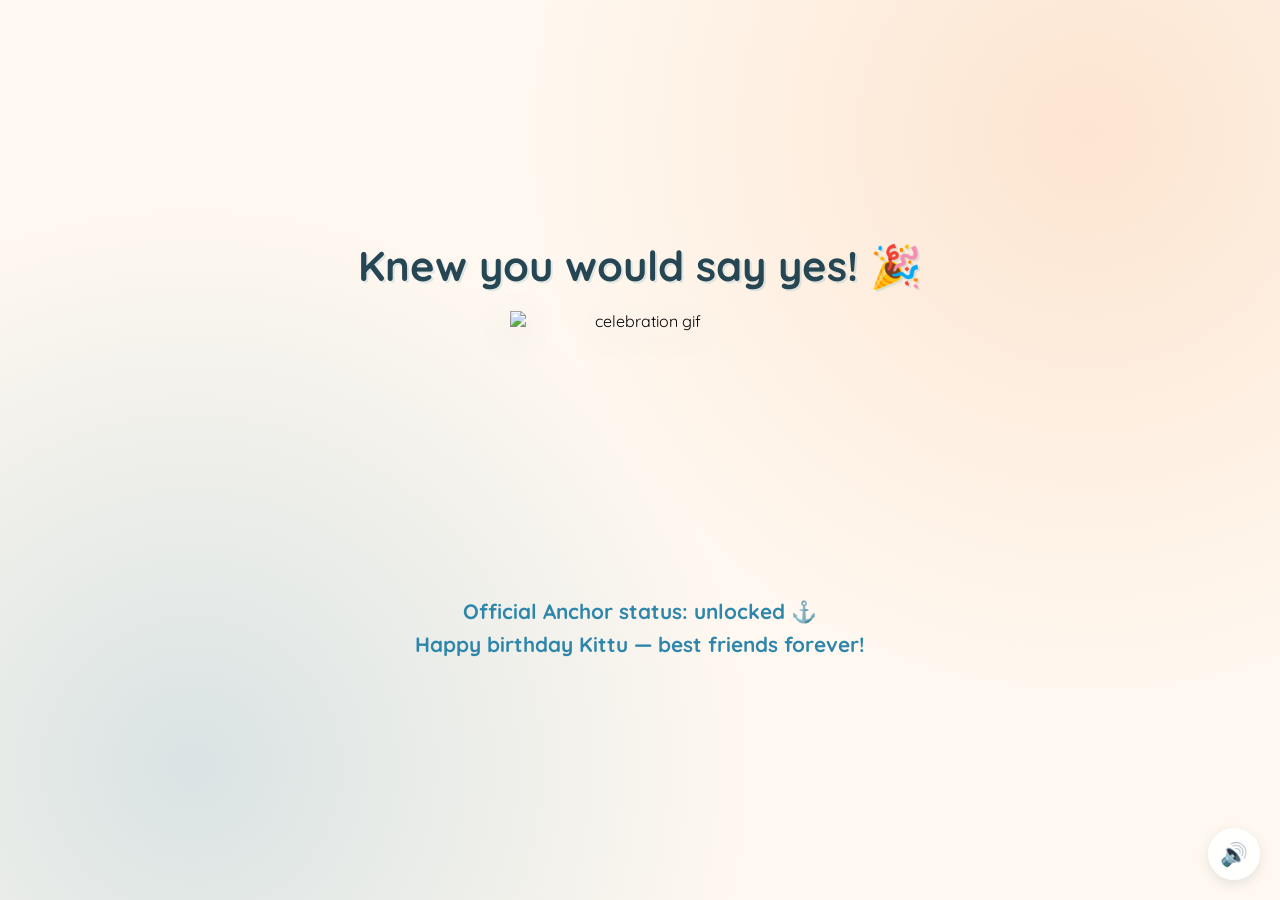
==== yes.html @ 29653f69 "Revise yes.html for improved layout and messaging Updated the HTML structure and content for better " ====
<!DOCTYPE html>
<html lang="en">
<head>
  <meta charset="UTF-8">
  <meta name="viewport" content="width=device-width, initial-scale=1.0">
  <title>Yay! Best Friends! ✨</title>
  <link rel="preconnect" href="https://fonts.googleapis.com">
  <link rel="preconnect" href="https://fonts.gstatic.com" crossorigin>
  <link href="https://fonts.googleapis.com/css2?family=Quicksand:wght@500;700;800&display=swap" rel="stylesheet">
  <link rel="stylesheet" href="style.css">
  <script src="https://cdn.jsdelivr.net/npm/canvas-confetti@1.9.2/dist/confetti.browser.min.js"></script>
</head>
<body>
  <div class="sparkles-bg" aria-hidden="true"></div>

  <div class="container yes-container">
    <h1 class="yes-title">Knew you would say yes! 🎉</h1>

    <div class="gif-container">
      <img id="cat-gif" src="https://media.tenor.com/3o7abKhOpu0NtenCFAAAAAd/yes.gif" alt="celebration gif">
    </div>

    <p class="yes-message">Official Anchor status: unlocked ⚓<br>Happy birthday Kittu — best friends forever!</p>
  </div>

  <audio id="bg-music" loop>
    <source src="music/beabadoobee - Glue Song (Lyrics).mp3" type="audio/mpeg">
  </audio>

  <button id="music-toggle" onclick="toggleMusic()" aria-label="Toggle music">🔊</button>

  <script src="yes-script.js"></script>
</body>
</html>
---- style.css ----
* {
  margin: 0;
  padding: 0;
  box-sizing: border-box;
}

body {
  background-color: #FFF8F0;
  font-family: 'Quicksand', sans-serif;
  min-height: 100vh;
  display: flex;
  justify-content: center;
  align-items: center;
  overflow: hidden;
  background-image:
    radial-gradient(circle at 15% 85%, rgba(46, 134, 171, 0.18) 0%, transparent 42%),
    radial-gradient(circle at 85% 15%, rgba(244, 162, 97, 0.22) 0%, transparent 42%),
    radial-gradient(circle at 50% 50%, rgba(255, 248, 240, 0.9) 0%, transparent 65%);
}

/* Floating background */
.sparkles-bg {
  position: fixed;
  top: 0;
  left: 0;
  right: 0;
  bottom: 0;
  pointer-events: none;
  z-index: 0;
  overflow: hidden;
}

.sparkles-bg::before,
.sparkles-bg::after {
  content: '🐣 ⚰️ 🥂 🔪 ✨ 🐣 ⚰️ 🥂';
  position: absolute;
  font-size: 1.4rem;
  opacity: 0.18;
  animation: floatSparkles 14s linear infinite;
  white-space: nowrap;
  top: 100%;
  left: 8%;
}

.sparkles-bg::after {
  animation-delay: 7s;
  left: 55%;
  content: '⚰️ 🐣 ✨ 🔪 🥂 ⚰️ 🐣 ✨';
}

@keyframes floatSparkles {
  from { transform: translateY(0); opacity: 0.18; }
  to { transform: translateY(-110vh); opacity: 0; }
}

.container {
  position: relative;
  z-index: 1;
  text-align: center;
  padding: 40px 20px;
}

.birthday-badge {
  display: inline-block;
  background: linear-gradient(135deg, #F4A261, #E9C46A);
  color: #264653;
  font-weight: 800;
  font-size: 0.95rem;
  padding: 8px 20px;
  border-radius: 999px;
  margin-bottom: 18px;
  box-shadow: 0 4px 14px rgba(244, 162, 97, 0.35);
  letter-spacing: 0.5px;
}

h1 {
  font-size: 2.4rem;
  color: #264653;
  font-weight: 800;
  margin-bottom: 20px;
  text-shadow: 2px 2px 0px rgba(46, 134, 171, 0.15);
  animation: gentleBounce 2.5s ease-in-out infinite;
}

@keyframes gentleBounce {
  0%, 100% { transform: translateY(0); }
  50% { transform: translateY(-4px); }
}

.gif-container {
  margin: 20px auto;
  display: flex;
  justify-content: center;
}

#cat-gif {
  width: 200px;
  height: 200px;
  object-fit: contain;
  filter: drop-shadow(0 8px 16px rgba(38, 70, 83, 0.15));
  transition: opacity 0.3s ease;
}

.buttons {
  display: flex;
  gap: 20px;
  justify-content: center;
  align-items: center;
  margin-top: 30px;
  flex-wrap: wrap;
}

#yes-btn {
  background: linear-gradient(135deg, #2E86AB, #1B6B8A);
  color: white;
  border: none;
  border-radius: 16px;
  font-size: 1.6rem;
  font-weight: 800;
  font-family: 'Quicksand', sans-serif;
  padding: 18px 45px;
  cursor: pointer;
  transition: transform 0.15s, box-shadow 0.15s;
  box-shadow: 0 6px 20px rgba(46, 134, 171, 0.4);
  letter-spacing: 0.5px;
}

#yes-btn:hover {
  transform: scale(1.06) translateY(-2px);
  box-shadow: 0 10px 28px rgba(46, 134, 171, 0.5);
}

#yes-btn:active {
  transform: scale(0.98);
}

#no-btn {
  background: linear-gradient(135deg, #8DA9B8, #6B8A99);
  color: white;
  border: none;
  border-radius: 12px;
  font-size: 1rem;
  font-weight: 700;
  font-family: 'Quicksand', sans-serif;
  padding: 12px 28px;
  cursor: pointer;
  transition: background 0.2s, left 0.25s ease, top 0.25s ease;
  box-shadow: 0 4px 14px rgba(107, 138, 153, 0.35);
}

#no-btn:hover {
  background: linear-gradient(135deg, #6B8A99, #5A7A8A);
}

#tease-toast {
  margin-top: 14px;
  font-size: 1rem;
  color: #2E86AB;
  font-weight: 700;
  font-style: italic;
  opacity: 0;
  transform: translateY(6px);
  transition: opacity 0.3s ease, transform 0.3s ease;
  min-height: 1.5rem;
}

#tease-toast.show {
  opacity: 1;
  transform: translateY(0);
}

#music-toggle {
  position: fixed;
  bottom: 20px;
  right: 20px;
  background: rgba(255, 255, 255, 0.9);
  border: none;
  border-radius: 50%;
  width: 52px;
  height: 52px;
  font-size: 1.4rem;
  cursor: pointer;
  backdrop-filter: blur(10px);
  box-shadow: 0 4px 12px rgba(38, 70, 83, 0.12);
  transition: transform 0.2s;
  z-index: 100;
}

#music-toggle:hover {
  transform: scale(1.1);
}

.yes-container h1.yes-title {
  font-size: 2.6rem;
  animation: bounceTitle 0.6s ease infinite alternate;
}

@keyframes bounceTitle {
  from { transform: translateY(0); }
  to { transform: translateY(-10px); }
}

.yes-message {
  font-size: 1.3rem;
  color: #2E86AB;
  font-weight: 700;
  margin-top: 24px;
  line-height: 1.6;
  animation: fadeIn 1s ease 0.5s both;
}

@keyframes fadeIn {
  from { opacity: 0; transform: translateY(10px); }
  to { opacity: 1; transform: translateY(0); }
}

.yes-container #cat-gif {
  width: 260px;
  height: 260px;
}
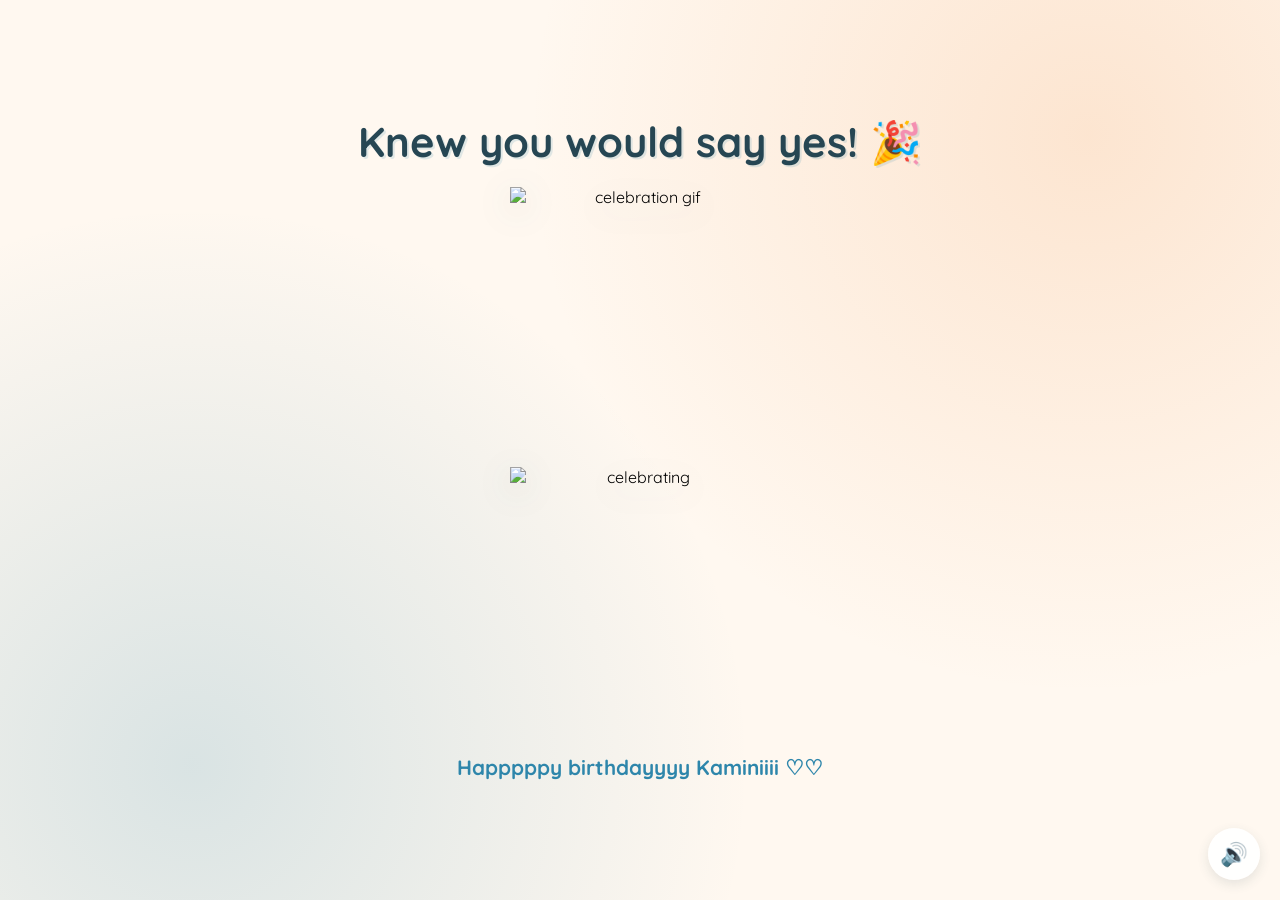
==== commit ef17cfc1: "Modify title and birthday message in yes.html Updated the title and birthday message in yes.html. Ad" ====
--- a/yes.html
+++ b/yes.html
@@ -3,7 +3,7 @@
 <head>
   <meta charset="UTF-8">
   <meta name="viewport" content="width=device-width, initial-scale=1.0">
-  <title>Yay! Best Friends! ✨</title>
+  <title>HuiHuiuhiuhiu🎉</title>
   <link rel="preconnect" href="https://fonts.googleapis.com">
   <link rel="preconnect" href="https://fonts.gstatic.com" crossorigin>
   <link href="https://fonts.googleapis.com/css2?family=Quicksand:wght@500;700;800&display=swap" rel="stylesheet">
@@ -19,8 +19,13 @@
     <div class="gif-container">
       <img id="cat-gif" src="https://media.tenor.com/3o7abKhOpu0NtenCFAAAAAd/yes.gif" alt="celebration gif">
     </div>
+    
+    <div class="gif-container">
+      <img id="cat-gif" src="https://media.tenor.com/eNHbizSfVb0AAAAj/lovemode-cute.gif" alt="celebrating">
+    </div>
 
-    <p class="yes-message">Official Anchor status: unlocked ⚓<br>Happy birthday Kittu — best friends forever!</p>
+
+    <p class="yes-message">Happpppy birthdayyyy Kaminiiii ♡♡</p>
   </div>
 
   <audio id="bg-music" loop>
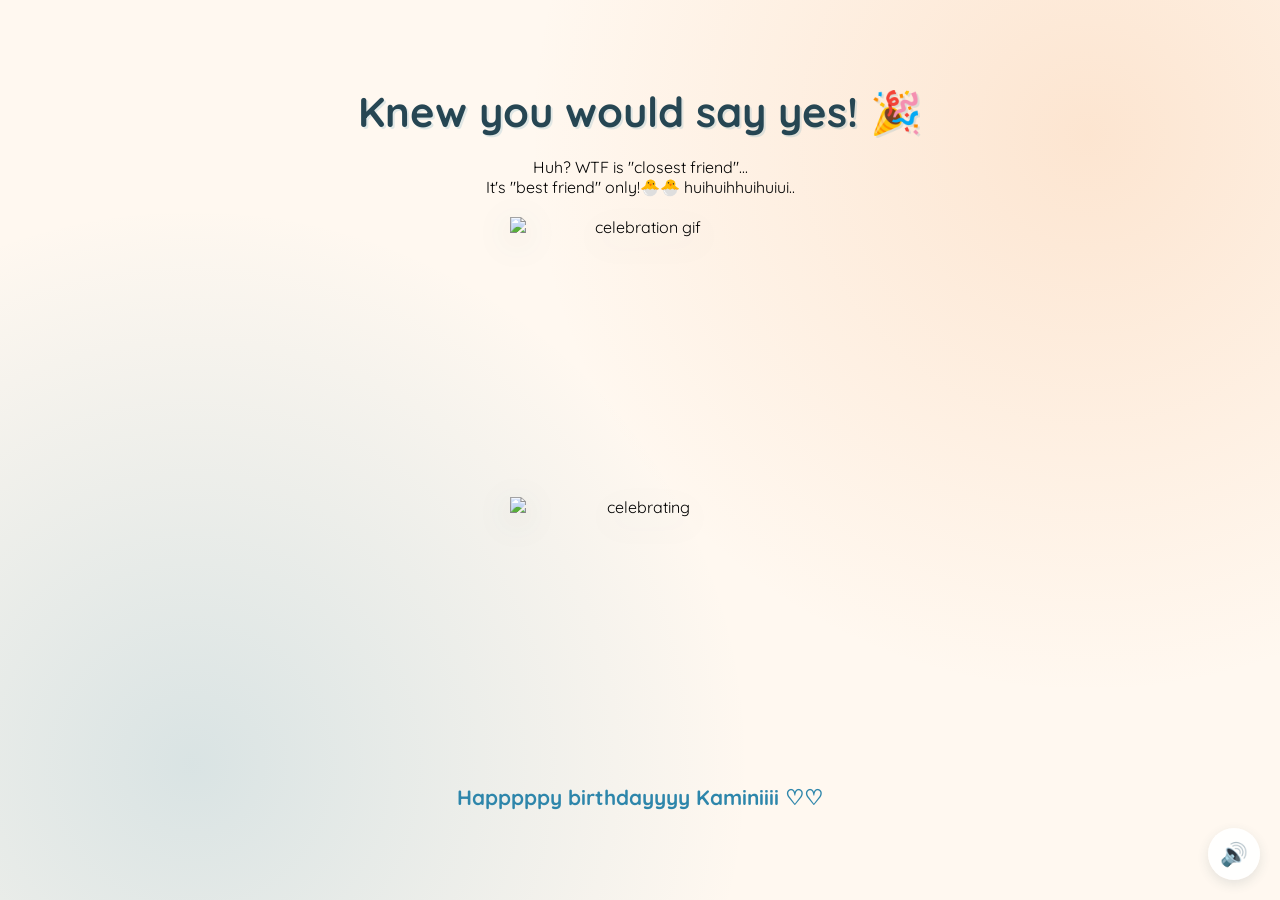
==== commit 8456db83: "Add subtitles to yes.html Added subtitle paragraphs to provide additional context." ====
--- a/yes.html
+++ b/yes.html
@@ -14,8 +14,9 @@
   <div class="sparkles-bg" aria-hidden="true"></div>
 
   <div class="container yes-container">
-    <h1 class="yes-title">Knew you would say yes! 🎉</h1>
-
+         <h1 class="yes-title">Knew you would say yes! 🎉</h1>
+      <p class="yes-subtitle">Huh? WTF is "closest friend"...</p>                                                                                                            
+    <p class="yes-subtitle">It's "best friend" only!🐣🐣 huihuihhuihuiui..</p>
     <div class="gif-container">
       <img id="cat-gif" src="https://media.tenor.com/3o7abKhOpu0NtenCFAAAAAd/yes.gif" alt="celebration gif">
     </div>
--- a/style.css
+++ b/style.css
@@ -63,7 +63,7 @@
 .birthday-badge {
   display: inline-block;
   background: linear-gradient(135deg, #F4A261, #E9C46A);
-  color: #264653;
+  color: #2c3e50;
   font-weight: 800;
   font-size: 0.95rem;
   padding: 8px 20px;
@@ -218,3 +218,55 @@
   width: 260px;
   height: 260px;
 }
+/* =======================
+   Funny Ads Popup
+======================= */
+
+.ad-overlay{
+    position:fixed;
+    display:none;
+    z-index:9999;
+}
+
+.ad-box{
+   width:280px;
+    background:#fff;
+    border-radius:15px;
+    padding:18px;
+    text-align:center;
+    box-shadow:0 8px 25px rgba(0,0,0,.25);
+    border:2px solid #ddd;
+}
+
+.ad-header{
+    font-size:20px;
+    font-weight:bold;
+    margin-bottom:15px;
+}
+
+.ad-content{
+    white-space:pre-line;
+    font-size:17px;
+    line-height:1.6;
+}
+
+.ad-btn{
+    margin-top:20px;
+    background:#ff5b8a;
+    color:white;
+    border:none;
+    padding:12px 30px;
+    border-radius:12px;
+    cursor:pointer;
+    font-size:16px;
+    transition:.2s;
+}
+
+.ad-btn:hover{
+    transform:scale(1.05);
+}
+
+@keyframes fadeIn{
+    from{opacity:0;}
+    to{opacity:1;}
+}
